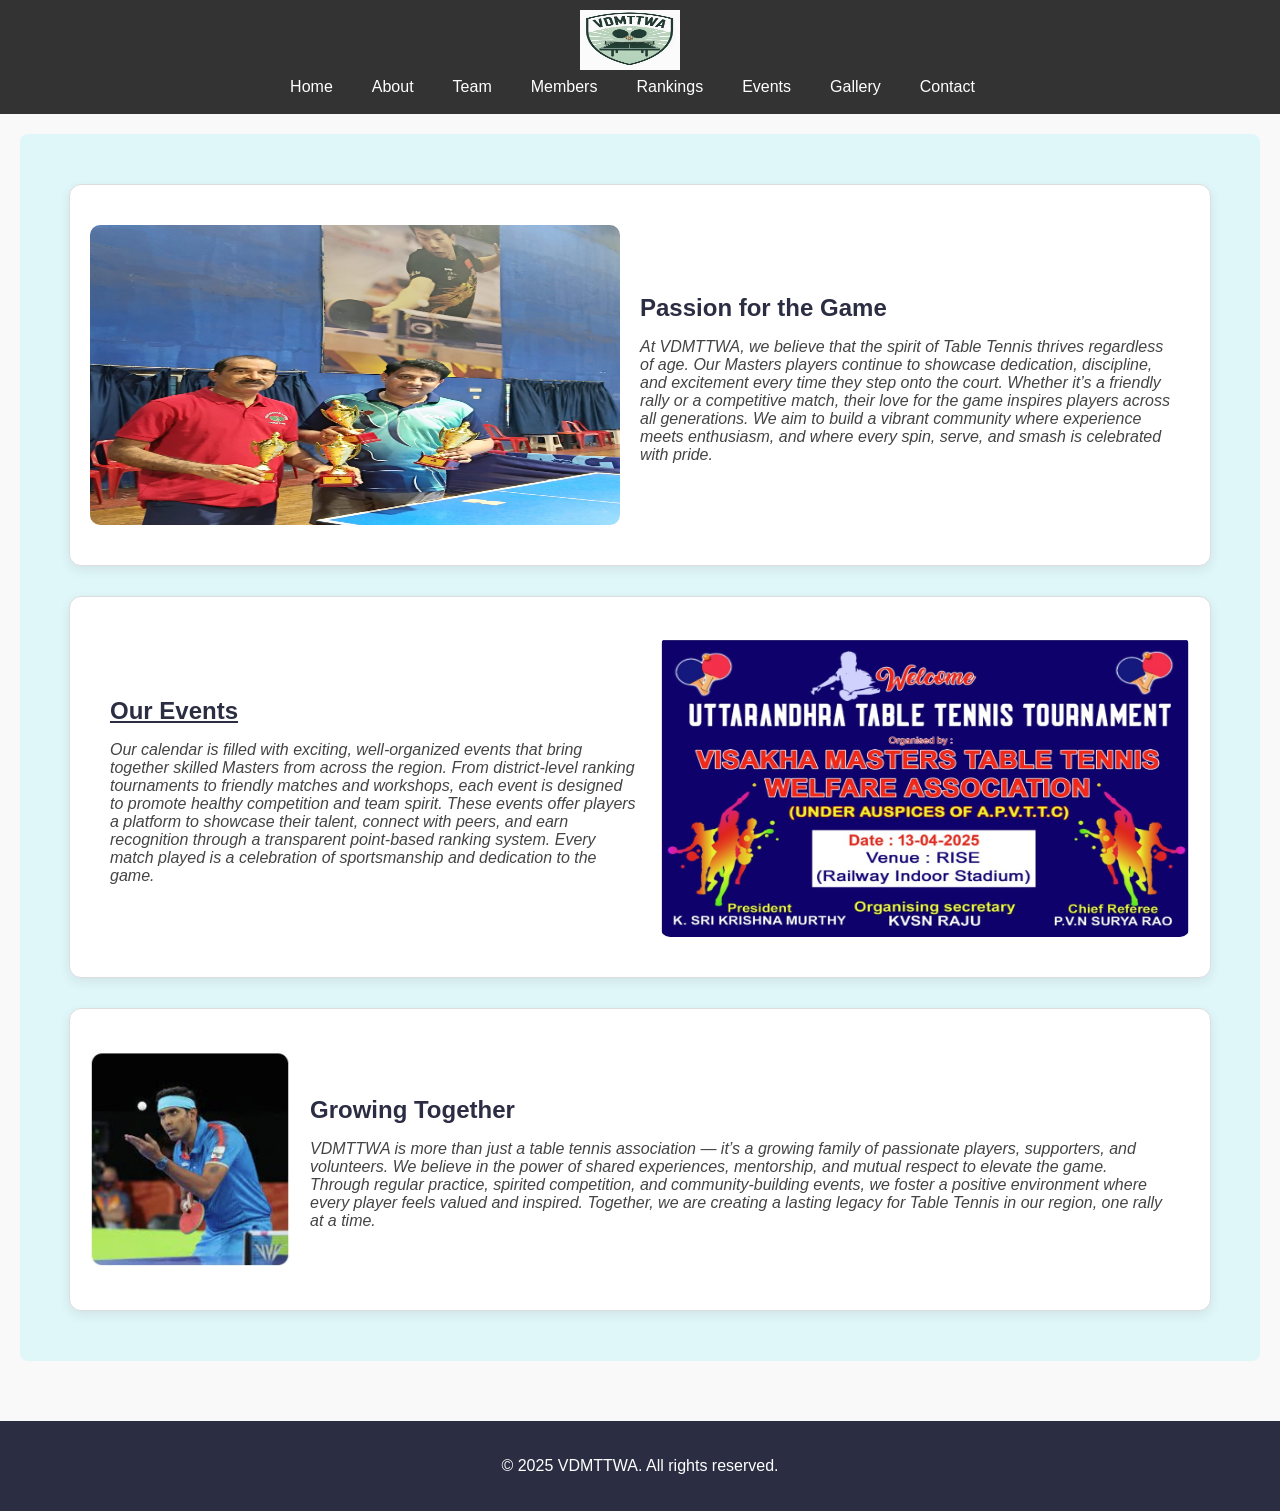
==== index.html @ 1f475d23 "Update index.html" ====
<!DOCTYPE html>

<html lang="en">
<head>
<meta charset="utf-8"/>
<meta content="width=device-width, initial-scale=1.0" name="viewport"/>
<title>VDMTTWA</title>
<link href="vdmttwa-style.css" rel="stylesheet"/>
</head>
<body>
<!--<h1><marquee> VISAKHAPATNAM DISTRICT MASTERS TABLE TENNIS WELFARE ASSOCIATION</marquee></h1>-->
<header>
<img alt="VDMTTWA Logo" class="enlargeable" src="images/VDMTTWA_LOGO.jpg" width="100"/>
<nav>
<ul>
<li>
<a href="javascript:void(0);" onclick="showPage('home')">Home</a>
</li>
<li>
<a href="javascript:void(0);" onclick="showPage('about')">About</a>
</li>
<li>
<a href="javascript:void(0);" onclick="showPage('team')">Team</a>
</li>
<li>
<a href="javascript:void(0);" onclick="showPage('members')">Members</a>
</li>
<li>
<a href="javascript:void(0);" onclick="showPage('rankings')">Rankings</a>
</li>
<li>
<a href="javascript:void(0);" onclick="showPage('events')">Events</a>
</li>
<li>
<a href="javascript:void(0);" onclick="showPage('gallery')">Gallery</a>
</li>
<li>
<a href="javascript:void(0);" onclick="showPage('contact')">Contact</a>
</li>
</ul>
</nav>
</header>
<div class="container">
<div id="home">
<section class="section">
<div class="image slideshow" style="width: 300px; height: 300px; overflow: hidden;">
<img alt="Passion for the Game" class="slideshow-img" src="images/slide1.jpg"/>
</div>
<div class="text">
<h3>Passion for the Game</h3>
<p><i>
      At VDMTTWA, we believe that the spirit of Table Tennis thrives regardless of age.
      Our Masters players continue to showcase dedication, discipline, and excitement every time they step onto the court.
      Whether it’s a friendly rally or a competitive match, their love for the game inspires players across all generations.
      We aim to build a vibrant community where experience meets enthusiasm, and where every spin, serve, and smash is celebrated with pride.
    </i></p>
</div>
</section>
<section class="section">
<div class="image slideshow" style="width: 300px; height: 300px; overflow: hidden;">
<img alt="Our Events" class="slideshow-img-events" src="images/events1.jpg"/>
</div>
<div class="text">
<h3>
<a href="javascript:void(0);" onclick="showPage('events')" style="color: inherit; text-decoration: underline;">
        Our Events
      </a>
</h3>
<p><i>
      Our calendar is filled with exciting, well-organized events that bring together skilled Masters from across the region.
      From district-level ranking tournaments to friendly matches and workshops, each event is designed to promote healthy competition and team spirit.
      These events offer players a platform to showcase their talent, connect with peers, and earn recognition through a transparent point-based ranking system.
      Every match played is a celebration of sportsmanship and dedication to the game.
    </i></p>
</div>
</section>
<section class="section">
<div class="image">
<img alt="Community Involvement" class="enlargeable" src="images/Sarath.jpg" width="200"/>
</div>
<div class="text">
<h3>Growing Together</h3>
<p><i>VDMTTWA is more than just a table tennis association — it’s a growing family of passionate players, supporters, and volunteers. We believe in the power of shared experiences, mentorship, and mutual respect to elevate the game. Through regular practice, spirited competition, and community-building events, we foster a positive environment where every player feels valued and inspired. Together, we are creating a lasting legacy for Table Tennis in our region, one rally at a time.</i></p>
</div>
</section>
</div>
</div>

<div class="hidden" id="about">
<h2>ABOUT VDMTTWA</h2>
<p>VDMTTWA is a community of passionate master table tennis players from Visakhapatnam, focused on organizing events, maintaining rankings, and supporting players above a certain age group.</p>
</div>
<div class="hidden" id="team">
<h3>Meet the dedicated individuals behind the association who work tirelessly to bring table tennis to the forefront for masters in the district.</h3>
<h1>THE TEAM</h1>

<div class="team-wrapper">
<div class="team-grid">
<!-- President -->
<div class="team-role"><h2>President</h2></div>
<div class="team-member left">
<img alt="President" class="enlargeable" src="images/K_Sri_Krishna_Murthy.jpg"/>
<h3>Shri. K. Sri Krishna Murthy</h3>
<p>Phone: 9848618189</p>
</div>
<!-- Executive Vice President -->
<div class="team-role"><h2>Executive Vice President</h2></div>
<div class="team-member left">
<img alt="Executive Vice President" class="enlargeable" src="images/PVN_Surya_Rao.jpg"/>
<h3>Sri P.V.N. Suryarao</h3>
<p>Phone: 9347612476</p>      
</div>
<!-- Vice Presidents -->
<div class="team-role"><h2>Vice Presidents</h2></div>
<div class="team-member left">
 <img class="enlargeable" src="images/Kota_Srinivas.jpg"/>
<h3>Sri Kota Srinivas</h3>
<p>Phone: 9010147779</p>                                                                          
</div>
<div class="team-member right">
<img class="enlargeable" src="images/Sarvabhowma.jpg"/><h3>Dr. A. Sarvabowma</h3><p>Phone: 9966566633</p></div>

      <div class="team-member left"><img class="enlargeable" src="images/P_Srinivas.jpg"/><h3>Sri P. Srinivas</h3><p>Phone: 9032281155</p></div>
<div class="team-member right"><img class="enlargeable" src="images/Shastry.jpg"/><h3>Sri Shrinivas Shastry</h3><p>Phone: 9819620684</p></div>
<div class="team-member left"><img class="enlargeable" src="images/Prabhakar.jpg"/><h3>Sri Prabhakar</h3><p>Phone: 9490753433</p></div>
<!-- Secretary -->
<div class="team-role"><h2>Secretary</h2></div>
<div class="team-member left">
<img class="enlargeable" src="images/KVSN_Raju.jpg"/>
      <h3>Sri K.V.S.N. Raju</h3>
<p>Phone: 9866663555</p>
</div>
<!-- Joint Secretaries -->
<div class="team-role"><h2>Joint Secretaries</h2></div>
<div class="team-member left"><img class="enlargeable" src="images/Reshapu.jpg"/><h3>Dr. Reshapu</h3><p>Phone: 9994433497</p></div>
<div class="team-member right"><img class="enlargeable" src="images/Satyam.jpg"/><h3>Sri K.S.K. Satyam</h3><p>Phone: 9676486287</p></div>
<div class="team-member left"><img class="enlargeable" src="images/Nirmala.jpg"/><h3>Smt M. Nirmala</h3><p>Phone: 7893365185</p></div>
<!-- Treasurer -->
<div class="team-role"><h2>Treasurer</h2></div>
<div class="team-member left">
<img class="enlargeable" src="images/Krishna_Rao.jpg"/>
<h3>Sri G.V.S. Krishna Rao</h3>
<p>Phone: 9848031491</p>
</div>
<!-- Executive Members -->
<div class="team-role"><h2>Executive Members</h2></div>
<div class="team-member left"><h3>Sri D. Satish</h3></div>
<div class="team-member right"><h3>Sri P.V. Chalapathi</h3></div>
<div class="team-member left"><h3>Sri JL Hussain</h3></div>
<div class="team-member right"><h3>Sri T. Srikant Raju</h3></div>
<div class="team-member left"><h3>Sri M. Ravi</h3></div>
<div class="team-member right"><h3>Sri GVS Rama Rao</h3></div>
<div class="team-member left"><h3>Sri Dhan Raj</h3></div>
<div class="team-member right"><h3>Sri VV Ramana</h3></div>
<div class="team-member left"><h3>Smt M. Rama Laxmi</h3></div>
<div class="team-member right"><h3>Sri S. Jagadiswara Rao</h3></div>
<div class="team-member left"><h3>Sri N. Durga Prasad</h3></div>
<div class="team-member right"><h3>Sri B. Laxman</h3></div>
</div>
</div></div>
<div class="hidden" id="members">
<p>Explore our community of members and their contributions to the association and the sport.</p>
<h2>
<center>MEMBERS</center>
</h2>
<table class="fixed-width">
<tr>
<th>SL. No</th>
<th>Registered Number</th>
<th>Name of the Member</th>
</tr>
<tr>
<td>1</td>
<td>1</td>
<td>KVSN Raju</td>
</tr>
<tr>
<td>2</td>
<td>2</td>
<td>Kota Srinivas</td>
</tr>
<script>
            for (let i = 3; i <= 25; i++) {
              document.write(`
                                              
                                              <tr>
                                                <td>${i}</td>
                                                <td>${i}</td>
                                                <td></td>
                                              </tr>`);
            }
          </script>
</table>
</div>
<div class="hidden" id="rankings">
<h3>Check out the latest player rankings categorized by age groups and tournament performance.</h3>
<h3>
<center>Visakhapatnam District Masters Men's Table Tennis Ranking 40+ Age Category</center>
</h3>
<table class="fixed-width">
<tr>
<th>Sl No</th>
<th>Name of the Player</th>
<th>Tournaments <br/>Participated </th>
<th>Points <br/>Earned </th>
<th>Ranking</th>
</tr>
<tr>
<td>1</td>
<td>D. Sunil Satish</td>
<td>1</td>
<td>90</td>
<td>1</td>
</tr>
<tr>
<td>2</td>
<td>M. V. Suresh</td>
<td>1</td>
<td>60</td>
<td>2</td>
</tr>
<tr>
<td>3</td>
<td>Dr. A. Sarwabowma</td>
<td>1</td>
<td>45</td>
<td>3</td>
</tr>
<tr>
<td>4</td>
<td>Srinivas</td>
<td>1</td>
<td>45</td>
<td>3</td>
</tr>
<tr>
<td>5</td>
<td>N. Durga Prasad</td>
<td>1</td>
<td>30</td>
<td>5</td>
</tr>
<tr>
<td>6</td>
<td>T. Ramana Murthy</td>
<td>1</td>
<td>30</td>
<td>5</td>
</tr>
<tr>
<td>5</td>
<td>Selva</td>
<td>1</td>
<td>30</td>
<td>5</td>
</tr>
<tr>
<td>6</td>
<td>Sankar Santosh Kumar</td>
<td>1</td>
<td>30</td>
<td>5</td>
</tr>
<tr>
<td>9</td>
<td>A. K. Kishore</td>
<td>1</td>
<td>15</td>
<td>9</td>
</tr>
<script>
            for (let i = 2; i <= 20; i + ) {
              document.write(`
          
                                              <tr>
                                                <td>${i}</td>
                                                <td>000${i}</td>
                                                <td></td>
                                                <td></td>
                                                <td></td>
                                              </tr>`);
            }
          </script>
</table>
<h3>
<center>Visakhapatnam District Masters Men's Table Tennis Ranking 50+ Age Category</center>
</h3>
<table class="fixed-width">
<tr>
<th>Sl No</th>
<th>Name of the Player</th>
<th>Tournaments <br/>Participated </th>
<th>Points <br/>Earned </th>
<th>Ranking</th>
</tr>
<tr>
<td>1</td>
<td>KVSN Raju</td>
<td>1</td>
<td>90</td>
<td>1</td>
</tr>
<tr>
<td>2</td>
<td>B. Venu Gopal</td>
<td>1</td>
<td>60</td>
<td>2</td>
</tr>
<tr>
<td>3</td>
<td>B. Bhaskar</td>
<td>1</td>
<td>45</td>
<td>3</td>
</tr>
<tr>
<td>4</td>
<td>KVS Anil</td>
<td>1</td>
<td>45</td>
<td>3</td>
</tr>
<tr>
<td>5</td>
<td></td>
<td>1</td>
<td>30</td>
<td>5</td>
</tr>
<tr>
<td>6</td>
<td></td>
<td>1</td>
<td>30</td>
<td>5</td>
</tr>
<tr>
<td>5</td>
<td></td>
<td>1</td>
<td>30</td>
<td>5</td>
</tr>
<tr>
<td>6</td>
<td></td>
<td>1</td>
<td>30</td>
<td>5</td>
</tr>
<tr>
<td>9</td>
<td></td>
<td>1</td>
<td>15</td>
<td>9</td>
</tr>
<tr>
<td>10</td>
<td></td>
<td>1</td>
<td>15</td>
<td>9</td>
</tr>
<tr>
<td>11</td>
<td></td>
<td>1</td>
<td>15</td>
<td>9</td>
</tr>
<tr>
<td>12</td>
<td></td>
<td>1</td>
<td>15</td>
<td>9</td>
</tr>
<tr>
<td>13</td>
<td></td>
<td>1</td>
<td>15</td>
<td>9</td>
</tr>
<tr>
<td>14</td>
<td></td>
<td>1</td>
<td>15</td>
<td>9</td>
</tr>
<script>
            for (let i = 2; i <= 20; i + ) {
              document.write(`
                                          
                                              
                                              <tr>
                                                <td>${i}</td>
                                                <td>000${i}</td>
                                                <td></td>
                                                <td></td>
                                                <td></td>
                                              </tr>`);
            }
          </script>
</table>
<h3>
<center>Visakhapatnam District Masters Men's Table Tennis Ranking 60+ Age Category</center>
</h3>
<table class="fixed-width">
<tr>
<th>Sl No</th>
<th>Name of the Player</th>
<th>Tournaments <br/>Participated </th>
<th>Points <br/>Earned </th>
<th>Ranking</th>
</tr>
<tr>
<td>1</td>
<td>Dr. U. Krishna Murthy</td>
<td>1</td>
<td>90</td>
<td>1</td>
</tr>
<tr>
<td>2</td>
<td>Susheel</td>
<td>1</td>
<td>60</td>
<td>2</td>
</tr>
<tr>
<td>3</td>
<td>Commando Prakash</td>
<td>1</td>
<td>45</td>
<td>3</td>
</tr>
<tr>
<td>4</td>
<td>Ch. Sridhar</td>
<td>1</td>
<td>45</td>
<td>3</td>
</tr>
<tr>
<td>5</td>
<td>P. Srinivas</td>
<td>1</td>
<td>30</td>
<td>5</td>
</tr>
<tr>
<td>6</td>
<td>V. Ravi Kumar</td>
<td>1</td>
<td>30</td>
<td>1</td>
</tr>
<tr>
<td>5</td>
<td>KVVSV. Prasada Rao</td>
<td>1</td>
<td>30</td>
<td>1</td>
</tr>
<script>
            for (let i = 2; i <= 20; i + ) {
              document.write(`
                                          
                                              
                                              <tr>
                                                <td>${i}</td>
                                                <td>000${i}</td>
                                                <td></td>
                                                <td></td>
                                                <td></td>
                                              </tr>`);
            }
          </script>
</table>
<h3>
<center>Visakhapatnam District Masters Men's Table Tennis Ranking 65+ Age Category</center>
</h3>
<table class="fixed-width">
<tr>
<th>Sl No</th>
<th>Name of the Player</th>
<th>Tournaments <br/>Participated </th>
<th>Points <br/>Earned </th>
<th>Ranking</th>
</tr>
<tr>
<td>1</td>
<td>D. Narayana Murthy</td>
<td>1</td>
<td>90</td>
<td>1</td>
</tr>
<tr>
<td>2</td>
<td>G. Reshepu</td>
<td>1</td>
<td>60</td>
<td>2</td>
</tr>
<tr>
<td>3</td>
<td>A. S. Shastry</td>
<td>1</td>
<td>45</td>
<td>3</td>
</tr>
<tr>
<td>4</td>
<td>V. V. Ramana</td>
<td>1</td>
<td>45</td>
<td>3</td>
</tr>
<tr>
<td>5</td>
<td>B. R. Das</td>
<td>1</td>
<td>30</td>
<td>5</td>
</tr>
<script>
            for (let i = 2; i <= 20; i + ) {
              document.write(`
                                          
                                              
                                              <tr>
                                                <td>${i}</td>
                                                <td>000${i}</td>
                                                <td></td>
                                                <td></td>
                                                <td></td>
                                              </tr>`);
            }
          </script>
</table>
<h3>
<center>Visakhapatnam District Masters Men's Table Tennis Ranking 70+ Age Category</center>
</h3>
<table class="fixed-width">
<tr>
<th>Sl No</th>
<th>Name of the Player</th>
<th>Tournaments <br/>Participated </th>
<th>Points <br/>Earned </th>
<th>Ranking</th>
</tr>
<tr>
<td>1</td>
<td>J. Giridhar</td>
<td>1</td>
<td>90</td>
<td>1</td>
</tr>
<tr>
<td>2</td>
<td>J. L. Hussain</td>
<td>1</td>
<td>60</td>
<td>2</td>
</tr>
<tr>
<td>3</td>
<td>S. Prabhakar</td>
<td>1</td>
<td>45</td>
<td>3</td>
</tr>
<tr>
<td>4</td>
<td>Ch. Gangadhar</td>
<td>1</td>
<td>45</td>
<td>3</td>
</tr>
<script>
            for (let i = 2; i <= 20; i + ) {
              document.write(`
                                          
                                              
                                              <tr>
                                                <td>${i}</td>
                                                <td>000${i}</td>
                                                <td></td>
                                                <td></td>
                                                <td></td>
                                              </tr>`);
            }
          </script>
</table>
<h3>
<center>Visakhapatnam District Masters Women's Table Tennis Rankings</center>
</h3>
<table class="fixed-width">
<tr>
<th>Sl No</th>
<th>Name of the Player</th>
<th>Tournaments <br/>Participated </th>
<th>Points <br/>Earned </th>
<th>Ranking</th>
</tr>
<tr>
<td>1</td>
<td>M. Nirmala</td>
<td>1</td>
<td>90</td>
<td>1</td>
</tr>
<tr>
<td>2</td>
<td>Dara Kanthi</td>
<td>1</td>
<td>60</td>
<td>2</td>
</tr>
<tr>
<td>3</td>
<td>Sujana Nayani</td>
<td>1</td>
<td>45</td>
<td>3</td>
</tr>
<tr>
<td>4</td>
<td>P. Vara Lakshmi</td>
<td>1</td>
<td>45</td>
<td>3</td>
</tr>
<tr>
<td>5</td>
<td>Padma Swaminathan</td>
<td>1</td>
<td>30</td>
<td>5</td>
</tr>
<tr>
<td>6</td>
<td>A. Hima</td>
<td>1</td>
<td>30</td>
<td>5</td>
</tr>
<tr>
<td>7</td>
<td>V. Bharata Lakshmi</td>
<td>1</td>
<td>30</td>
<td>5</td>
</tr>
<script>
            for (let i = 2; i <= 20; i + ) {
              document.write(`
                                          
                                              
                                              <tr>
                                                <td>${i}</td>
                                                <td>000${i}</td>
                                                <td></td>
                                                <td></td>
                                                <td></td>
                                              </tr>`);
            }
          </script>
</table>
</div>
<div class="hidden" id="events">
<h2>Events</h2>
<p>Stay up to date with upcoming and past events including match schedules, results, and highlights.</p>
<p>
<strong>13th April 2025 - Uttarandhra Masters Table Tennis Tournament organized by VDMTTWA</strong>
</p>
<img "class=" enlargeable" alt="Uttarandhra_TT" src="images/Uttarandhra_TT.jpg" width="300"/>&gt; <p>Results as follows:</p>
<table class="fixed-width">
<tr>
<th>EVENT</th>
<th>SEMI-FINALISTS</th>
<th>RUNNER</th>
<th>WINNER</th>
</tr>
<tr>
<td>40+ Women's Singles</td>
<td>P. Varalakshmi (VSP) <br/>
<br/> Sujana Nayani (VSP)
            </td>
<td>Kanthi Dara (VSP)</td>
<td>
<color=red>M. Nirmala (VSP)
            </color=red></td>
</tr>
<tr>
<td>40+ Men's Singles</td>
<td>Srinivas (SKLM) <br/>
<br/> Dr. Sarwabowma (VSP)
            </td>
<td>MV Suresh (SKLM)</td>
<td>D Sunil Satish (VSP)</td>
</tr>
<tr>
<td>50+ Men's Singles</td>
<td>B Bhaskar (VSP) <br/>
<br/> KVS Anil (VSP)
            </td>
<td>B Venu Gopal (VSP)</td>
<td>KVSN Raju (VSP)</td>
</tr>
<tr>
<td>60+ Men's Singles</td>
<td>CH Sridhar (VZM) <br/>
<br/>Commando Prakash (VSP)
            </td>
<td>Susheel (VSP)</td>
<td>Dr U Krishna Murthy (VSP)</td>
</tr>
<tr>
<td>65+ Men's Singles</td>
<td>VV Ramana (VSP) <br/>
<br/> AS Shastry (VSP)
            </td>
<td>G Reshepu (VSP)</td>
<td>D Narayana Murthy (VZM)</td>
</tr>
<tr>
<td>70+ Men's Singles</td>
<td>Ch Gangadhar (Eluru) <br/>
<br/> S Prabhakar (VSP)
            </td>
<td>JL Hussian (VSP)</td>
<td>J Giridhar (SKLM)</td>
</tr>
<tr>
<td>Below 60 MEN's DOUBLES</td>
<td>Dr. Srinivas &amp; Dr. Satish (VSP) <br/>
<br/>KVSN Raju &amp; KVS Anil (VSP)
            <td> B Bhaskar &amp; B Venu Gopal (VSP)</td>
<td>MV Suresh (SKLM) &amp; D Sunil Satish (VSP)</td>
</td></tr>
<tr>
<td>Above 60 MEN's DOUBLES</td>
<td>CH Gangadhar (Eluru) &amp; PLV Prasad (VSP) <br/>
<br/> AS Shastry &amp; S Prabhakar (VSP)
            </td>
<td>D Narayana Murthy &amp; CH Sridhar (VZM)</td>
<td>VV Ramana &amp; G Reshepu (VSP)</td>
</tr>
<script>
            for (let i = 1; i < 8; i + ) {
              document.write(' < tr >< td >< /td>< td >< /td>< td >< /td>< td >< /td>< /tr>');
            }
          </script>
</table>
<p>
<strong>23rd April 2025 - World Table Tennis Day Celebrations at RISE</strong>
</p>
<img "class=" enlargeable" alt="World Table Tennis Day" src="images/World_TableTennis_Day.jpg" width="300"/>
</div>

<div class="hidden" id="gallery">

<h2>Gallery</h2>
<p>Enjoy photos from our matches, events, and behind-the-scenes moments from the community. </p>

  <img class="gallery-image" src="images/Uttarandhra_TT.jpg" alt="1" onclick="openLightbox(0)">
  <img class="gallery-image" src="images/Women_Participants.jpg" alt="2" onclick="openLightbox(1)">
  <img class="gallery-image" src="images/Prize_Distribution.jpg" alt="3" onclick="openLightbox(2)">
  <img class="gallery-image" src="images/Dr_Sarwabhowma.jpg" alt="4" onclick="openLightbox(3)">
  <img class="gallery-image" src="images/anil_sujana.jpg" alt="5" onclick="openLightbox(4)">
</div>

<!--
<img  "="" alt="Uttarandhra_TT" src="images/Uttarandhra_TT.jpg" width="300"/>
<img alt="Women_Participants" src=" images/Women_Participants.jpg" width="300"/>
<img alt="Prize_Distribution" src="images/Prize_Distribution.jpg" width="300"/><br>
<img alt="Dr_Sarwabhowma" src="images/Dr_Sarwabhowma.jpg" width="200"/>
<img alt="Anil &amp; Sujana" src="images/anil_sujana.jpg" width="200"/> -->



<div class="hidden" id="contact">
<h2>Contact Us</h2>
<p>Have questions or want to get involved? Reach out to us via email or phone for more information.</p>
<p>VDMTTWA, XXX Building, Seethammadhra, VIZAG - 530013</p>
<p>Phone: 1234512345</p>
<p>
<a href="mailto:vdmttwa@gmail.com">Send email</a>
</p>
</div>

<script>
        function showPage(id) {
          const pages = ['home', 'about', 'team', 'members', 'rankings', 'events', 'gallery', 'contact'];
          pages.forEach(page => {
            const el = document.getElementById(page);
            if (el) el.classList.add('hidden');
          });
          const target = document.getElementById(id);
          if (target) {
            target.classList.remove('hidden');
            window.scrollTo(0, 0); // Scroll to top
            history.pushState(null, "", "#" + id); // Update hash without jump
          }
        }

        function loadPageFromHash() {
          const hash = location.hash.replace('#', '') || 'home';
          showPage(hash);
        }
        window.onload = loadPageFromHash;
        window.onhashchange = loadPageFromHash;
      </script>
<script>
        const slideshowImagesDefault = ["images/slide1.jpg", "images/slide2.jpg", "images/slide3.jpg", "images/slide4.jpg", "images/slide5.jpg"];
        const slideshowImagesEvents = ["images/events1.jpg", "images/events2.jpg",];

        function startSlideshows() {
          // For all other sections
          document.querySelectorAll(".slideshow-img").forEach((img) => {
            let i = 0;
            setInterval(() => {
              img.src = slideshowImagesDefault[i];
              i = (i + 1) % slideshowImagesDefault.length;
            }, 2500);
          });
          // For Our Events section
          document.querySelectorAll(".slideshow-img-events").forEach((img) => {
            let j = 0;
            setInterval(() => {
              img.src = slideshowImagesEvents[j];
              j = (j + 1) % slideshowImagesEvents.length;
            }, 2500);
          });
        }
        document.addEventListener("DOMContentLoaded", startSlideshows);
      </script>
      <script>
const galleryImages = [
  "images/Uttarandhra_TT.jpg",
  "images/Women_Participants.jpg",
  "images/Prize_Distribution.jpg",
  "images/Dr_Sarwabhowma.jpg",
  "images/anil_sujana.jpg"];
let currentIndex = 0;

function openLightbox(index) {
  currentIndex = index;
  document.getElementById("lightboxImage").src = galleryImages[index];
  document.getElementById("lightboxModal").style.display = "flex";
}

function closeLightbox() {
  document.getElementById("lightboxModal").style.display = "none";
}

function changeLightbox(direction) {
  currentIndex += direction;
  if (currentIndex < 0) currentIndex = galleryImages.length - 1;
  if (currentIndex >= galleryImages.length) currentIndex = 0;
  document.getElementById("lightboxImage").src = galleryImages[currentIndex];
}
</script>

<!-- Lightbox Modal -->
      <!--
<div id="lightboxModal">
  <span id="lightboxClose" onclick="closeLightbox()">&times;</span>
  <span id="lightboxPrev" class="modal-controls" onclick="changeLightbox(-1)">&#10094;</span>
  <img id="lightboxImage" src="" alt="">
  <span id="lightboxNext" class="modal-controls" onclick="changeLightbox(1)">&#10095;</span>
</div> -->

<footer>
<p>© 2025 VDMTTWA. All rights reserved.</p>
</footer>
</body>
</html>
---- vdmttwa-style.css ----
body {
  font-family: 'Segoe UI', Tahoma, Geneva, Verdana, sans-serif;
  margin: 0;
  padding: 0;
  background-color: #f9f9f9;
}

/* Header and Footer */
header {
  background: #333;
  color: #fff;
  display: flex;
  flex-direction: column;
  align-items: center;
  justify-content: center;
  padding: 10px;
}

header img {
  height: 60px;
  margin-right: 20px;
}

footer {
  text-align: center;
  padding: 20px;
  background: #2b2d42;
  color: white;
  margin-top: 40px;
}

/* Navigation */
nav ul {
  list-style: none;
  display: flex;
  justify-content: center;
  flex-wrap: wrap;
  margin: 0;
  padding: 0;
  position: relative; /* 👈 This enables absolute positioning for children */
}

nav ul li {
  margin-right: 15px;
}

nav a {
  color: #fff;
  text-decoration: none;
  padding: 8px 12px;
  display: block;
}

nav a:hover {
  color: #ffcc00;
}

/* Home Sections Styling */
#home .section {
  display: flex;
  flex-wrap: wrap;
  align-items: center;
  padding: 40px 20px;
  border: 1px solid #ddd;
  margin: 30px auto;
  border-radius: 12px;
  box-shadow: 0 4px 12px rgba(0, 0, 0, 0.08);
  background: #ffffff;
  max-width: 1100px;
  transition: transform 0.3s;
}

#home .section:hover {
  transform: translateY(-5px);
}

#home .section img {
  max-width: 100%;
  height: auto;
  border-radius: 10px;
  flex: 1;
}

#home .section .text {
  flex: 1;
  padding: 20px;
}

#home .section .text h3 {
  font-size: 24px;
  color: #2b2d42;
  margin-bottom: 10px;
}

#home .section .text p {
  font-size: 16px;
  color: #444;
}

#home .section:nth-of-type(even) {
  flex-direction: row-reverse;
}

/* Page-specific background styles */
#home {
  background-color: #e0f7fa;
  padding: 20px;
  border-radius: 8px;
  color: #000;
  background-image: url('images/home-bg.jpg');
  background-size: cover;
}

#about {
  background-color: #e8f5e9;
  padding: 20px;
  border-radius: 8px;
  color: #000;
  background-image: url('images/about-bg.jpg');
  background-size: cover;
}

#team {
  background-color: #fffde7;
  padding: 20px;
  border-radius: 8px;
  color: #000;
  background-image: url('images/team-bg.jpg');
  background-size: cover;
}

#members {
  background-color: #e8f5e9;
  padding: 20px;
  border-radius: 8px;
  color: #000;
  background-image: url('images/members-bg.jpg');
  background-size: cover;
}

#rankings {
  background-color: #e0f7fa;
  padding: 20px;
  border-radius: 8px;
  color: #000;
  background-image: url('images/rankings-bg.jpg');
  background-size: cover;
}

#events {
  background-color: #e3f2fd;
  padding: 20px;
  border-radius: 8px;
  color: #000;
  background-image: url('images/events-bg.jpg');
  background-size: cover;
}

#gallery {
  background-color: #e3f2fd;
  padding: 20px;
  border-radius: 8px;
  color: #000;
  background-image: url('images/gallery-bg.jpg');
  background-size: cover;
}

#contact {
  background-color: #fff3e0;
  padding: 20px;
  border-radius: 8px;
  color: #000;
  background-image: url('images/contact-bg.jpg');
  background-size: cover;
}

/* Other Styles */
.container {
  padding: 20px;
}

.hidden {
  display: none;
}

table {
  border-collapse: collapse;
  margin-top: 10px;
}

table.full-width {
  width: 100%;
}

table.fixed-width {
  width: 600px;
  margin: 10px auto;
}

th, td {
  border: 1px solid #ccc;
  padding: 8px;
  text-align: center;
}

.highlight-red {
  color: red;
}

.highlight-blue {
  color: blue;
}

.bold-text {
  font-weight: bold;
}

img.enlargeable {
  transition: transform 0.3s ease;
  cursor: pointer;
  max-width: 100px;
}

img.enlargeable:hover {
  transform: scale(1.2);
}

.enlarged-img {
  width: 100%;
  max-width: 600px;
}

/* Slideshow layout and size fix */
.slideshow {
  display: flex;
  flex: 1;
}

.slideshow-img {
  width: 200px;  /* match original image width */
  height: auto;
  border-radius: 10px;

.slideshow-img,
.slideshow-img-events {
  width: 100%;
  height: 100%;
  object-fit: cover;
  border-radius: 10px;
}

.slideshow {
  border: 2px dashed red;
}

/* Dropdown container */
nav ul li.dropdown {
  position: relative;
}

/* Dropdown content */
nav ul li .dropdown-content {
  position: absolute;
  top: 100%;
  left: 0;
  background-color: #333;
  min-width: 160px;
  z-index: 1000;
  list-style: none;
  padding: 0;
  margin: 0;
  border-radius: 4px;
  box-shadow: 0 4px 8px rgba(0,0,0,0.15);

  opacity: 0;
  transform: translateY(-10px);
  pointer-events: none;
  transition: opacity 0.3s ease, transform 0.3s ease;
}

/* Dropdown links */
nav ul li .dropdown-content li a {
  color: white;
  padding: 10px 15px;
  display: block;
  text-align: left;
  text-decoration: none;
}

nav ul li .dropdown-content li a:hover {
  background-color: #555;
}

/* Show dropdown on hover with animation */
nav ul li.dropdown:hover .dropdown-content {
  opacity: 1;
  transform: translateY(0);
  pointer-events: auto;
}


/* Dropdown Animation */
@keyframes fadeInDown {
  from {
    opacity: 0;
    transform: translateY(-10px);
  }
  to {
    opacity: 1;
    transform: translateY(0);
  }
}

nav ul li .dropdown-content {
  animation: fadeInDown 0.3s ease-in-out;
}

/* Team Page Layout */
.team-wrapper {
  display: flex;
  flex-direction: column;
  gap: 20px;
}

.team-grid {
  display: grid;
  grid-template-columns: 1fr 1fr;
  gap: 20px;
}

.team-role {
  grid-column: 1 / -1;
  background-color: #ffecb3;
  padding: 10px;
  text-align: center;
  border-radius: 8px;
  font-size: 20px;
  font-weight: bold;
}

.team-member {
  background-color: #ffffffaa;
  border: 1px solid #ccc;
  border-radius: 12px;
  padding: 15px;
  text-align: center;
  box-shadow: 0 2px 6px rgba(0, 0, 0, 0.1);
}

.team-member.left {
  grid-column: 1;
}

.team-member.right {
  grid-column: 2;
}

.team-member p {
  margin: 8px 0 4px;
}

.team-member img {
  display: block;
  margin: 4px auto 0;
  width: 100px;
  height: auto;
  border-radius: 10px;
  transition: transform 0.3s ease;
  cursor: pointer;
}

.team-member img:hover {
  transform: scale(1.2);
}

/* Gallery Page Specific Styling */
#gallery:not(.hidden) {
  display: flex;
  flex-wrap: wrap;
  justify-content: center;
  gap: 20px;
  max-width: 1000px;
  margin: 0 auto;
}

.gallery-image {
  width: 30%;
  max-width: 300px;
  border-radius: 10px;
  cursor: zoom-in;
  transition: transform 0.3s ease-in-out;
}

.gallery-image:hover {
  transform: scale(1.05);
}

/* Modal Lightbox */
#lightboxModal {
  display: none;
  position: fixed;
  z-index: 1000;
  left: 0;
  top: 0;
  width: 100%;
  height: 100%;
  background-color: rgba(0,0,0,0.9);
  align-items: center;
  justify-content: center;
}
#lightboxModal img {
  max-width: 80%;
  max-height: 80%;
  border-radius: 12px;
}
.modal-controls {
  position: absolute;
  top: 50%;
  transform: translateY(-50%);
  font-size: 2em;
  color: white;
  cursor: pointer;
  user-select: none;
}
#lightboxPrev { left: 20px; }
#lightboxNext { right: 20px; }
#lightboxClose {
  position: absolute;
  top: 20px;
  right: 30px;
  font-size: 2em;
  color: white;
  cursor: pointer;
}

/* Ensure gallery layout applies only when visible */
#gallery:not(.hidden) {
  display: flex;
  flex-wrap: wrap;
  justify-content: center;
  gap: 20px;
  max-width: 1000px;
  margin: 0 auto;
}
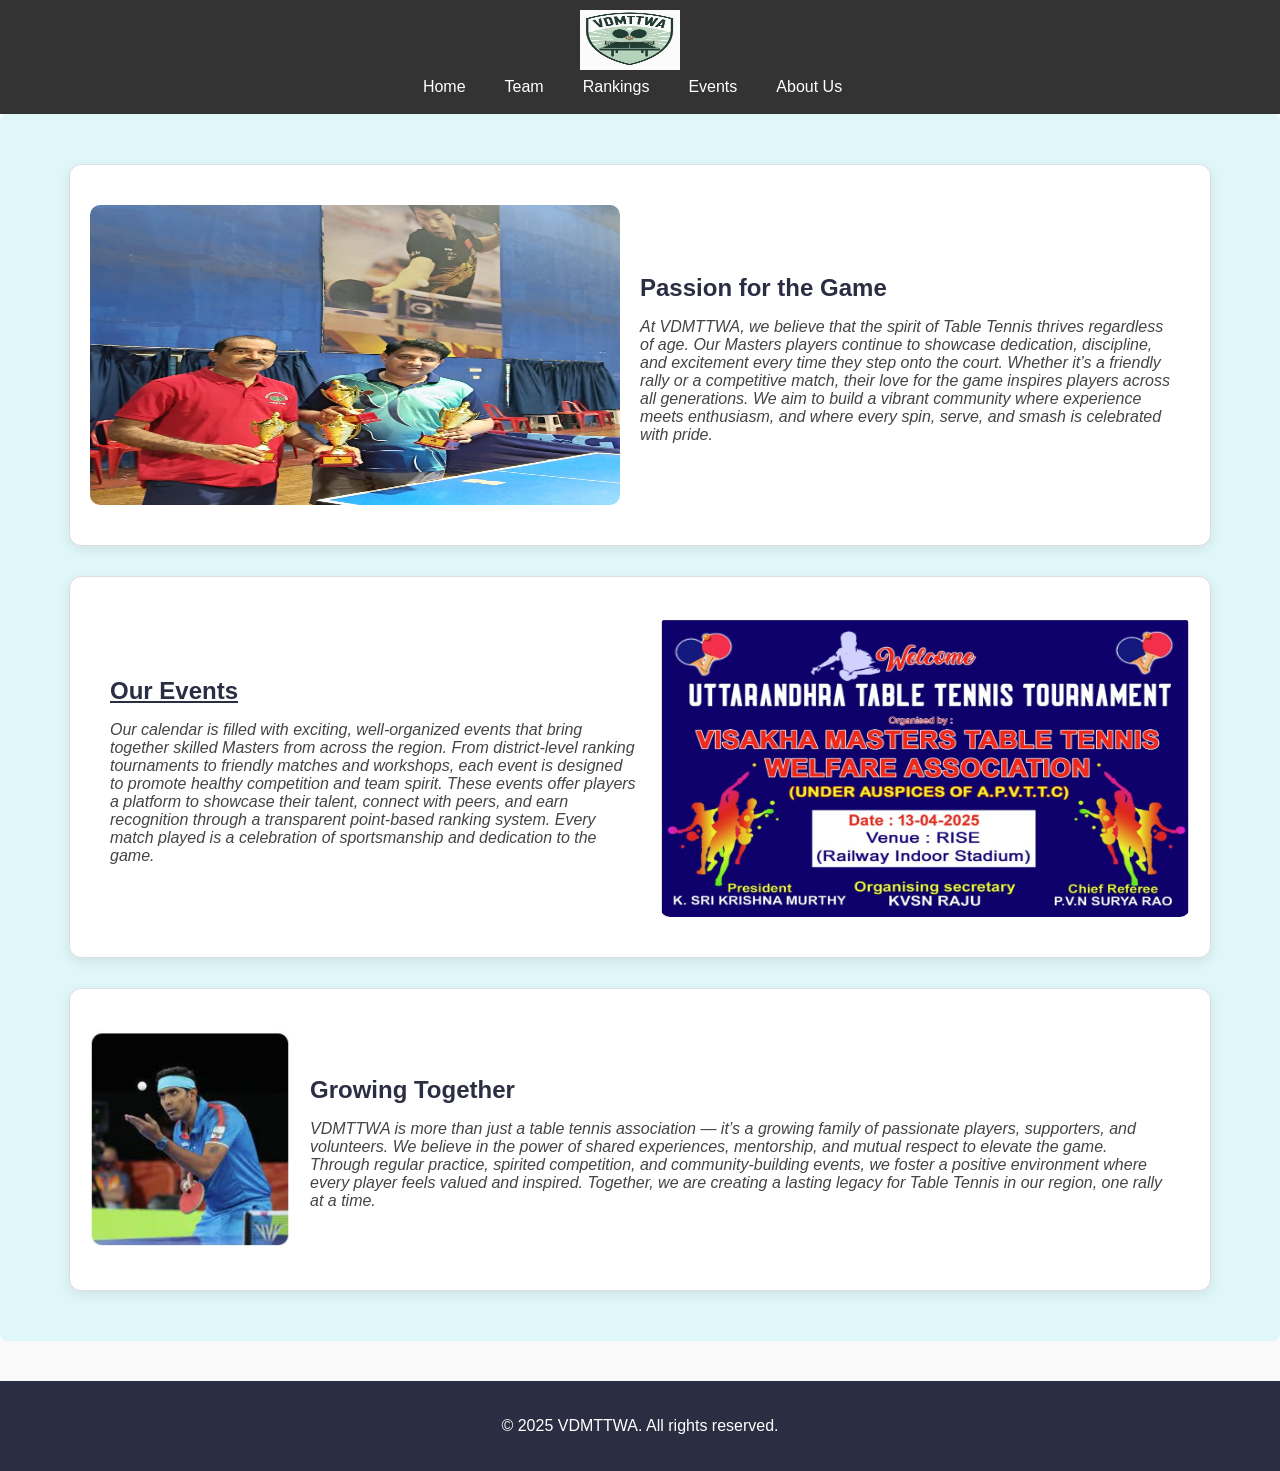
==== commit a243ee92: "Add files via upload" ====
--- a/index.html
+++ b/index.html
@@ -11,34 +11,41 @@
 <!--<h1><marquee> VISAKHAPATNAM DISTRICT MASTERS TABLE TENNIS WELFARE ASSOCIATION</marquee></h1>-->
 <header>
 <img alt="VDMTTWA Logo" class="enlargeable" src="images/VDMTTWA_LOGO.jpg" width="100"/>
+
 <nav>
-<ul>
-<li>
-<a href="javascript:void(0);" onclick="showPage('home')">Home</a>
-</li>
-<li>
-<a href="javascript:void(0);" onclick="showPage('about')">About</a>
-</li>
-<li>
-<a href="javascript:void(0);" onclick="showPage('team')">Team</a>
-</li>
-<li>
-<a href="javascript:void(0);" onclick="showPage('members')">Members</a>
-</li>
-<li>
-<a href="javascript:void(0);" onclick="showPage('rankings')">Rankings</a>
-</li>
-<li>
-<a href="javascript:void(0);" onclick="showPage('events')">Events</a>
-</li>
-<li>
-<a href="javascript:void(0);" onclick="showPage('gallery')">Gallery</a>
-</li>
-<li>
-<a href="javascript:void(0);" onclick="showPage('contact')">Contact</a>
-</li>
-</ul>
-</nav>
+          <ul>
+            <li>
+              <a href="javascript:void(0);" onclick="showPage('home')">Home</a>
+            </li>
+            
+            
+            <li class="dropdown">
+              <a href="javascript:void(0);" onclick="showPage('team')">Team</a>
+              <ul class="dropdown-content">
+                <li><a href="javascript:void(0);" onclick="showPage('members')">Members</a></li> 
+              </ul>
+             </li> 
+
+            <li>
+              <a href="javascript:void(0);" onclick="showPage('rankings')">Rankings</a>
+            </li> 
+
+             <li class="dropdown">
+              <a href="javascript:void(0);" onclick="showPage('about')">Events</a>
+              <ul class="dropdown-content">
+                <li><a href="javascript:void(0);" onclick="showPage('gallery')">Gallery</a></li> 
+              </ul>
+             </li>
+
+             <li class="dropdown">
+              <a href="javascript:void(0);" onclick="showPage('about')">About Us</a>
+              <ul class="dropdown-content">
+                <li><a href="javascript:void(0);" onclick="showPage('contact')">Contact Us</a></li> 
+              </ul>
+             </li>          
+            </ul>
+        </nav>
+
 </header>
 <div class="container">
 <div id="home">
@@ -87,12 +94,16 @@
 </div>
 
 <div class="hidden" id="about">
-<h2>ABOUT VDMTTWA</h2>
+<h2>
+<center>ABOUT VDMTTWA</center>
+</h2>
 <p>VDMTTWA is a community of passionate master table tennis players from Visakhapatnam, focused on organizing events, maintaining rankings, and supporting players above a certain age group.</p>
 </div>
 <div class="hidden" id="team">
-<h3>Meet the dedicated individuals behind the association who work tirelessly to bring table tennis to the forefront for masters in the district.</h3>
-<h1>THE TEAM</h1>
+<h4>Meet the dedicated individuals behind the association who work tirelessly to bring table tennis to the forefront for masters in the district.</h3>
+<h1>
+<center>TEAM</center>
+</h1>
 
 <div class="team-wrapper">
 <div class="team-grid">
@@ -193,8 +204,12 @@
 </table>
 </div>
 <div class="hidden" id="rankings">
-<h3>Check out the latest player rankings categorized by age groups and tournament performance.</h3>
+<h1>
+  <center>RANKINGS</center>
+</h1>
+<h3><i>Check out the latest player rankings categorized by age groups and tournament performance</i>.</h3>
 <h3>
+
 <center>Visakhapatnam District Masters Men's Table Tennis Ranking 40+ Age Category</center>
 </h3>
 <table class="fixed-width">
@@ -763,62 +778,76 @@
 <img "class=" enlargeable" alt="World Table Tennis Day" src="images/World_TableTennis_Day.jpg" width="300"/>
 </div>
 
-<div class="hidden" id="gallery">
-
-<h2>Gallery</h2>
+<!--
 <p>Enjoy photos from our matches, events, and behind-the-scenes moments from the community. </p>
-
+-->
+
+
+<div class="hidden gallery-section" id="gallery">
   <img class="gallery-image" src="images/Uttarandhra_TT.jpg" alt="1" onclick="openLightbox(0)">
   <img class="gallery-image" src="images/Women_Participants.jpg" alt="2" onclick="openLightbox(1)">
   <img class="gallery-image" src="images/Prize_Distribution.jpg" alt="3" onclick="openLightbox(2)">
   <img class="gallery-image" src="images/Dr_Sarwabhowma.jpg" alt="4" onclick="openLightbox(3)">
   <img class="gallery-image" src="images/anil_sujana.jpg" alt="5" onclick="openLightbox(4)">
-</div>
-
-<!--
-<img  "="" alt="Uttarandhra_TT" src="images/Uttarandhra_TT.jpg" width="300"/>
-<img alt="Women_Participants" src=" images/Women_Participants.jpg" width="300"/>
-<img alt="Prize_Distribution" src="images/Prize_Distribution.jpg" width="300"/><br>
-<img alt="Dr_Sarwabhowma" src="images/Dr_Sarwabhowma.jpg" width="200"/>
-<img alt="Anil &amp; Sujana" src="images/anil_sujana.jpg" width="200"/> -->
+  <img class="gallery-image" src="images/Women_Winners.jpg" alt="5" onclick="openLightbox(5)">
+  <img class="gallery-image" src="images/Felicitation to Vishnu.jpg" alt="5" onclick="openLightbox(6)">
+  <img class="gallery-image" src="images/Felicitation to KVSN Raju.jpg" alt="5" onclick="openLightbox(7)">
+  <img class="gallery-image" src="images/Felicitation to Krishna Murthy.jpg" alt="5" onclick="openLightbox(8)">
+  <img class="gallery-image" src="images/Felicitation to Coach Murali Patro.jpg" alt="5" onclick="openLightbox(9)">
+  <img class="gallery-image" src="images/Felicitation to PVN Surya Rao.jpg" alt="5" onclick="openLightbox(10)">
+  <img class="gallery-image" src="images/60+Plus_Mnes_Doubles.jpg" alt="5" onclick="openLightbox(11)">
+</div>
+
+
 
 
 
 <div class="hidden" id="contact">
-<h2>Contact Us</h2>
+<h2>
+<center>CONTACT US</center>
+</h2>
 <p>Have questions or want to get involved? Reach out to us via email or phone for more information.</p>
-<p>VDMTTWA, XXX Building, Seethammadhra, VIZAG - 530013</p>
-<p>Phone: 1234512345</p>
+<p>VDMTTWA, Seethammadhra, VIZAG - 530013</p>
+<p>Phone: 9866663555</p>
 <p>
 <a href="mailto:vdmttwa@gmail.com">Send email</a>
 </p>
 </div>
 
 <script>
-        function showPage(id) {
-          const pages = ['home', 'about', 'team', 'members', 'rankings', 'events', 'gallery', 'contact'];
-          pages.forEach(page => {
-            const el = document.getElementById(page);
-            if (el) el.classList.add('hidden');
-          });
-          const target = document.getElementById(id);
-          if (target) {
-            target.classList.remove('hidden');
-            window.scrollTo(0, 0); // Scroll to top
-            history.pushState(null, "", "#" + id); // Update hash without jump
-          }
-        }
-
-        function loadPageFromHash() {
-          const hash = location.hash.replace('#', '') || 'home';
-          showPage(hash);
-        }
-        window.onload = loadPageFromHash;
-        window.onhashchange = loadPageFromHash;
-      </script>
+  function showPage(id) {
+    const pages = ['home', 'about', 'team', 'members', 'rankings', 'events', 'gallery', 'contact'];
+    pages.forEach(page => {
+      const el = document.getElementById(page);
+      if (el) {
+        el.classList.add('hidden');
+        el.style.display = 'none'; // Fallback to ensure hidden
+      }
+    });
+
+    const target = document.getElementById(id);
+    if (target) {
+      target.classList.remove('hidden');
+      target.style.display = 'block'; // Fallback to ensure shown
+      window.scrollTo(0, 0); // Scroll to top
+      history.pushState(null, "", "#" + id); // Update URL hash
+    }
+  }
+
+  function loadPageFromHash() {
+    const hash = location.hash.replace('#', '') || 'home';
+    showPage(hash);
+  }
+
+  window.onload = loadPageFromHash;
+  window.onhashchange = loadPageFromHash;
+</script>
+
+
 <script>
-        const slideshowImagesDefault = ["images/slide1.jpg", "images/slide2.jpg", "images/slide3.jpg", "images/slide4.jpg", "images/slide5.jpg"];
-        const slideshowImagesEvents = ["images/events1.jpg", "images/events2.jpg",];
+        const slideshowImagesDefault = ["images/slide1.jpg", "images/slide2.jpg", "images/slide3.jpg", "images/slide4.jpg", ];
+        const slideshowImagesEvents = ["images/events1.jpg", "images/events2.jpg", "images/events3.jpg", "images/events4.jpg", 
+          "images/events5.jpg"];
 
         function startSlideshows() {
           // For all other sections
@@ -846,7 +875,14 @@
   "images/Women_Participants.jpg",
   "images/Prize_Distribution.jpg",
   "images/Dr_Sarwabhowma.jpg",
-  "images/anil_sujana.jpg"];
+  "images/anil_sujana.jpg",
+  "images/Women_Winners.jpg",
+"images/Felicitation to Vishnu.jpg",
+"images/Felicitation to KVSN Raju.jpg",
+"images/Felicitation to Krishna Murthy.jpg",
+"images/Felicitation to Coach Murali Patro.jpg",
+"images/Felicitation to PVN Surya Rao.jpg",
+"images/60+Plus_Mnes_Doubles.jpg",];
 let currentIndex = 0;
 
 function openLightbox(index) {
@@ -867,17 +903,18 @@
 }
 </script>
 
+<footer>
+<p>© 2025 VDMTTWA. All rights reserved.</p>
+</footer>
+
 <!-- Lightbox Modal -->
-      <!--
+      
 <div id="lightboxModal">
   <span id="lightboxClose" onclick="closeLightbox()">&times;</span>
   <span id="lightboxPrev" class="modal-controls" onclick="changeLightbox(-1)">&#10094;</span>
   <img id="lightboxImage" src="" alt="">
   <span id="lightboxNext" class="modal-controls" onclick="changeLightbox(1)">&#10095;</span>
-</div> -->
-
-<footer>
-<p>© 2025 VDMTTWA. All rights reserved.</p>
-</footer>
+</div> 
+
 </body>
 </html>
--- a/vdmttwa-style.css
+++ b/vdmttwa-style.css
@@ -1,3 +1,4 @@
+
 body {
   font-family: 'Segoe UI', Tahoma, Geneva, Verdana, sans-serif;
   margin: 0;
@@ -37,7 +38,7 @@
   flex-wrap: wrap;
   margin: 0;
   padding: 0;
-  position: relative; /* 👈 This enables absolute positioning for children */
+  position: relative;
 }
 
 nav ul li {
@@ -55,7 +56,20 @@
   color: #ffcc00;
 }
 
-/* Home Sections Styling */
+/* Slideshow-specific styling */
+.slideshow {
+  display: flex;
+  flex: 1;
+}
+
+.slideshow-img,
+.slideshow-img-events {
+  width: 100%;
+  height: auto;
+  border-radius: 10px;
+}
+
+/* Home Page Section Styling */
 #home .section {
   display: flex;
   flex-wrap: wrap;
@@ -101,7 +115,7 @@
   flex-direction: row-reverse;
 }
 
-/* Page-specific background styles */
+/* Section Backgrounds */
 #home {
   background-color: #e0f7fa;
   padding: 20px;
@@ -111,17 +125,15 @@
   background-size: cover;
 }
 
-#about {
-  background-color: #e8f5e9;
-  padding: 20px;
-  border-radius: 8px;
-  color: #000;
-  background-image: url('images/about-bg.jpg');
-  background-size: cover;
+#about, #members {
+  background-color: #e0f7fa;  /*#e8f5e9;*/
+  padding: 20px;
+  border-radius: 8px;
+  color: #000;
 }
 
 #team {
-  background-color: #fffde7;
+  background-color:  #fffde7;
   padding: 20px;
   border-radius: 8px;
   color: #000;
@@ -129,60 +141,28 @@
   background-size: cover;
 }
 
-#members {
-  background-color: #e8f5e9;
-  padding: 20px;
-  border-radius: 8px;
-  color: #000;
-  background-image: url('images/members-bg.jpg');
-  background-size: cover;
-}
-
 #rankings {
   background-color: #e0f7fa;
   padding: 20px;
   border-radius: 8px;
   color: #000;
-  background-image: url('images/rankings-bg.jpg');
-  background-size: cover;
-}
-
-#events {
-  background-color: #e3f2fd;
-  padding: 20px;
-  border-radius: 8px;
-  color: #000;
-  background-image: url('images/events-bg.jpg');
-  background-size: cover;
-}
-
-#gallery {
-  background-color: #e3f2fd;
-  padding: 20px;
-  border-radius: 8px;
-  color: #000;
-  background-image: url('images/gallery-bg.jpg');
-  background-size: cover;
+}
+
+#events, #gallery {
+  background-color: #e0f7fa;
+  padding: 20px;
+  border-radius: 8px;
+  color: #000;
 }
 
 #contact {
-  background-color: #fff3e0;
-  padding: 20px;
-  border-radius: 8px;
-  color: #000;
-  background-image: url('images/contact-bg.jpg');
-  background-size: cover;
-}
-
-/* Other Styles */
-.container {
-  padding: 20px;
-}
-
-.hidden {
-  display: none;
-}
-
+  background-color: #e0f7fa;
+  padding: 20px;
+  border-radius: 8px;
+  color: #000;
+}
+
+/* Tables */
 table {
   border-collapse: collapse;
   margin-top: 10px;
@@ -203,62 +183,80 @@
   text-align: center;
 }
 
-.highlight-red {
-  color: red;
-}
-
-.highlight-blue {
-  color: blue;
-}
-
-.bold-text {
-  font-weight: bold;
-}
-
-img.enlargeable {
+/* Team Section Only: Image Sizing */
+#team img.enlargeable {
   transition: transform 0.3s ease;
   cursor: pointer;
   max-width: 100px;
 }
 
-img.enlargeable:hover {
+#team img.enlargeable:hover {
   transform: scale(1.2);
 }
 
-.enlarged-img {
-  width: 100%;
-  max-width: 600px;
-}
-
-/* Slideshow layout and size fix */
-.slideshow {
-  display: flex;
-  flex: 1;
-}
-
-.slideshow-img {
-  width: 200px;  /* match original image width */
+/* Team Grid Layout */
+.team-wrapper {
+  display: flex;
+  flex-direction: column;
+  gap: 20px;
+}
+
+.team-grid {
+  display: grid;
+  grid-template-columns: 1fr 1fr;
+  gap: 20px;
+}
+
+.team-role {
+  grid-column: 1 / -1;
+  background-color: #ffecb3;
+  padding: 10px;
+  text-align: center;
+  border-radius: 8px;
+  font-size: 20px;
+  font-weight: bold;
+}
+
+.team-member {
+  background-color: #ffffffaa;
+  border: 1px solid #ccc;
+  border-radius: 12px;
+  padding: 15px;
+  text-align: center;
+  box-shadow: 0 2px 6px rgba(0, 0, 0, 0.1);
+}
+
+.team-member.left {
+  grid-column: 1;
+}
+
+.team-member.right {
+  grid-column: 2;
+}
+
+.team-member p {
+  margin: 8px 0 4px;
+}
+
+.team-member img {
+  display: block;
+  margin: 4px auto 0;
+  width: 100px;
   height: auto;
   border-radius: 10px;
-
-.slideshow-img,
-.slideshow-img-events {
-  width: 100%;
-  height: 100%;
-  object-fit: cover;
-  border-radius: 10px;
-}
-
-.slideshow {
-  border: 2px dashed red;
-}
-
-/* Dropdown container */
+}
+
+/* Hidden Pages */
+.hidden {
+  display: none;
+}
+
+
+/* Dropdowns */
 nav ul li.dropdown {
   position: relative;
 }
 
-/* Dropdown content */
 nav ul li .dropdown-content {
   position: absolute;
   top: 100%;
@@ -270,19 +268,18 @@
   padding: 0;
   margin: 0;
   border-radius: 4px;
-  box-shadow: 0 4px 8px rgba(0,0,0,0.15);
-
+  box-shadow: 0 4px 8px rgba(0, 0, 0, 0.15);
   opacity: 0;
   transform: translateY(-10px);
   pointer-events: none;
   transition: opacity 0.3s ease, transform 0.3s ease;
 }
 
-/* Dropdown links */
 nav ul li .dropdown-content li a {
   color: white;
   padding: 10px 15px;
-  display: block;
+  display: flex;              /* ✅ changed from block to flex */
+  justify-content: flex-start; /* ✅ forces left alignment */
   text-align: left;
   text-decoration: none;
 }
@@ -291,15 +288,12 @@
   background-color: #555;
 }
 
-/* Show dropdown on hover with animation */
 nav ul li.dropdown:hover .dropdown-content {
   opacity: 1;
   transform: translateY(0);
   pointer-events: auto;
 }
 
-
-/* Dropdown Animation */
 @keyframes fadeInDown {
   from {
     opacity: 0;
@@ -315,130 +309,92 @@
   animation: fadeInDown 0.3s ease-in-out;
 }
 
-/* Team Page Layout */
-.team-wrapper {
-  display: flex;
-  flex-direction: column;
-  gap: 20px;
-}
-
-.team-grid {
-  display: grid;
-  grid-template-columns: 1fr 1fr;
-  gap: 20px;
-}
-
-.team-role {
-  grid-column: 1 / -1;
-  background-color: #ffecb3;
-  padding: 10px;
-  text-align: center;
-  border-radius: 8px;
-  font-size: 20px;
-  font-weight: bold;
-}
-
-.team-member {
-  background-color: #ffffffaa;
-  border: 1px solid #ccc;
-  border-radius: 12px;
-  padding: 15px;
-  text-align: center;
-  box-shadow: 0 2px 6px rgba(0, 0, 0, 0.1);
-}
-
-.team-member.left {
-  grid-column: 1;
-}
-
-.team-member.right {
-  grid-column: 2;
-}
-
-.team-member p {
-  margin: 8px 0 4px;
-}
-
-.team-member img {
-  display: block;
-  margin: 4px auto 0;
-  width: 100px;
-  height: auto;
-  border-radius: 10px;
-  transition: transform 0.3s ease;
-  cursor: pointer;
-}
-
-.team-member img:hover {
-  transform: scale(1.2);
-}
-
-/* Gallery Page Specific Styling */
-#gallery:not(.hidden) {
+
+.gallery-section {
   display: flex;
   flex-wrap: wrap;
   justify-content: center;
   gap: 20px;
-  max-width: 1000px;
-  margin: 0 auto;
-}
-
-.gallery-image {
-  width: 30%;
-  max-width: 300px;
-  border-radius: 10px;
-  cursor: zoom-in;
-  transition: transform 0.3s ease-in-out;
-}
-
-.gallery-image:hover {
-  transform: scale(1.05);
-}
-
-/* Modal Lightbox */
+  padding: 40px;
+  background: #fff;
+}
+
+
+
 #lightboxModal {
   display: none;
   position: fixed;
-  z-index: 1000;
+  z-index: 999;
   left: 0;
   top: 0;
   width: 100%;
   height: 100%;
-  background-color: rgba(0,0,0,0.9);
+  background: rgba(0,0,0,0.9);
   align-items: center;
   justify-content: center;
 }
+
 #lightboxModal img {
   max-width: 80%;
   max-height: 80%;
-  border-radius: 12px;
-}
+  border-radius: 10px;
+}
+
 .modal-controls {
   position: absolute;
   top: 50%;
-  transform: translateY(-50%);
-  font-size: 2em;
+  font-size: 2.5rem;
   color: white;
   cursor: pointer;
   user-select: none;
-}
-#lightboxPrev { left: 20px; }
-#lightboxNext { right: 20px; }
+  padding: 0 20px;
+}
+
+#lightboxPrev {
+  left: 20px;
+  transform: translateY(-50%);
+}
+
+#lightboxNext {
+  right: 20px;
+  transform: translateY(-50%);
+}
+
 #lightboxClose {
   position: absolute;
   top: 20px;
   right: 30px;
-  font-size: 2em;
+  font-size: 2rem;
   color: white;
   cursor: pointer;
 }
 
-/* Ensure gallery layout applies only when visible */
-#gallery:not(.hidden) {
-  display: flex;
-  flex-wrap: wrap;
-  justify-content: center;
-  gap: 20px;
-  max-width: 1000px;
-  margin: 0 auto;
-}
+
+
+
+.gallery-image {
+  flex: 0 0 30%;
+  max-width: 30%;
+  height: auto;
+  border-radius: 10px;
+  cursor: zoom-in;
+  transition: transform 0.3s ease-in-out;
+}
+
+.gallery-image:hover {
+  transform: scale(1.05);
+}
+
+@media (max-width: 900px) {
+  .gallery-image {
+    flex: 0 0 45%;
+    max-width: 45%;
+  }
+}
+
+@media (max-width: 600px) {
+  .gallery-image {
+    flex: 0 0 90%;
+    max-width: 90%;
+  }
+}
